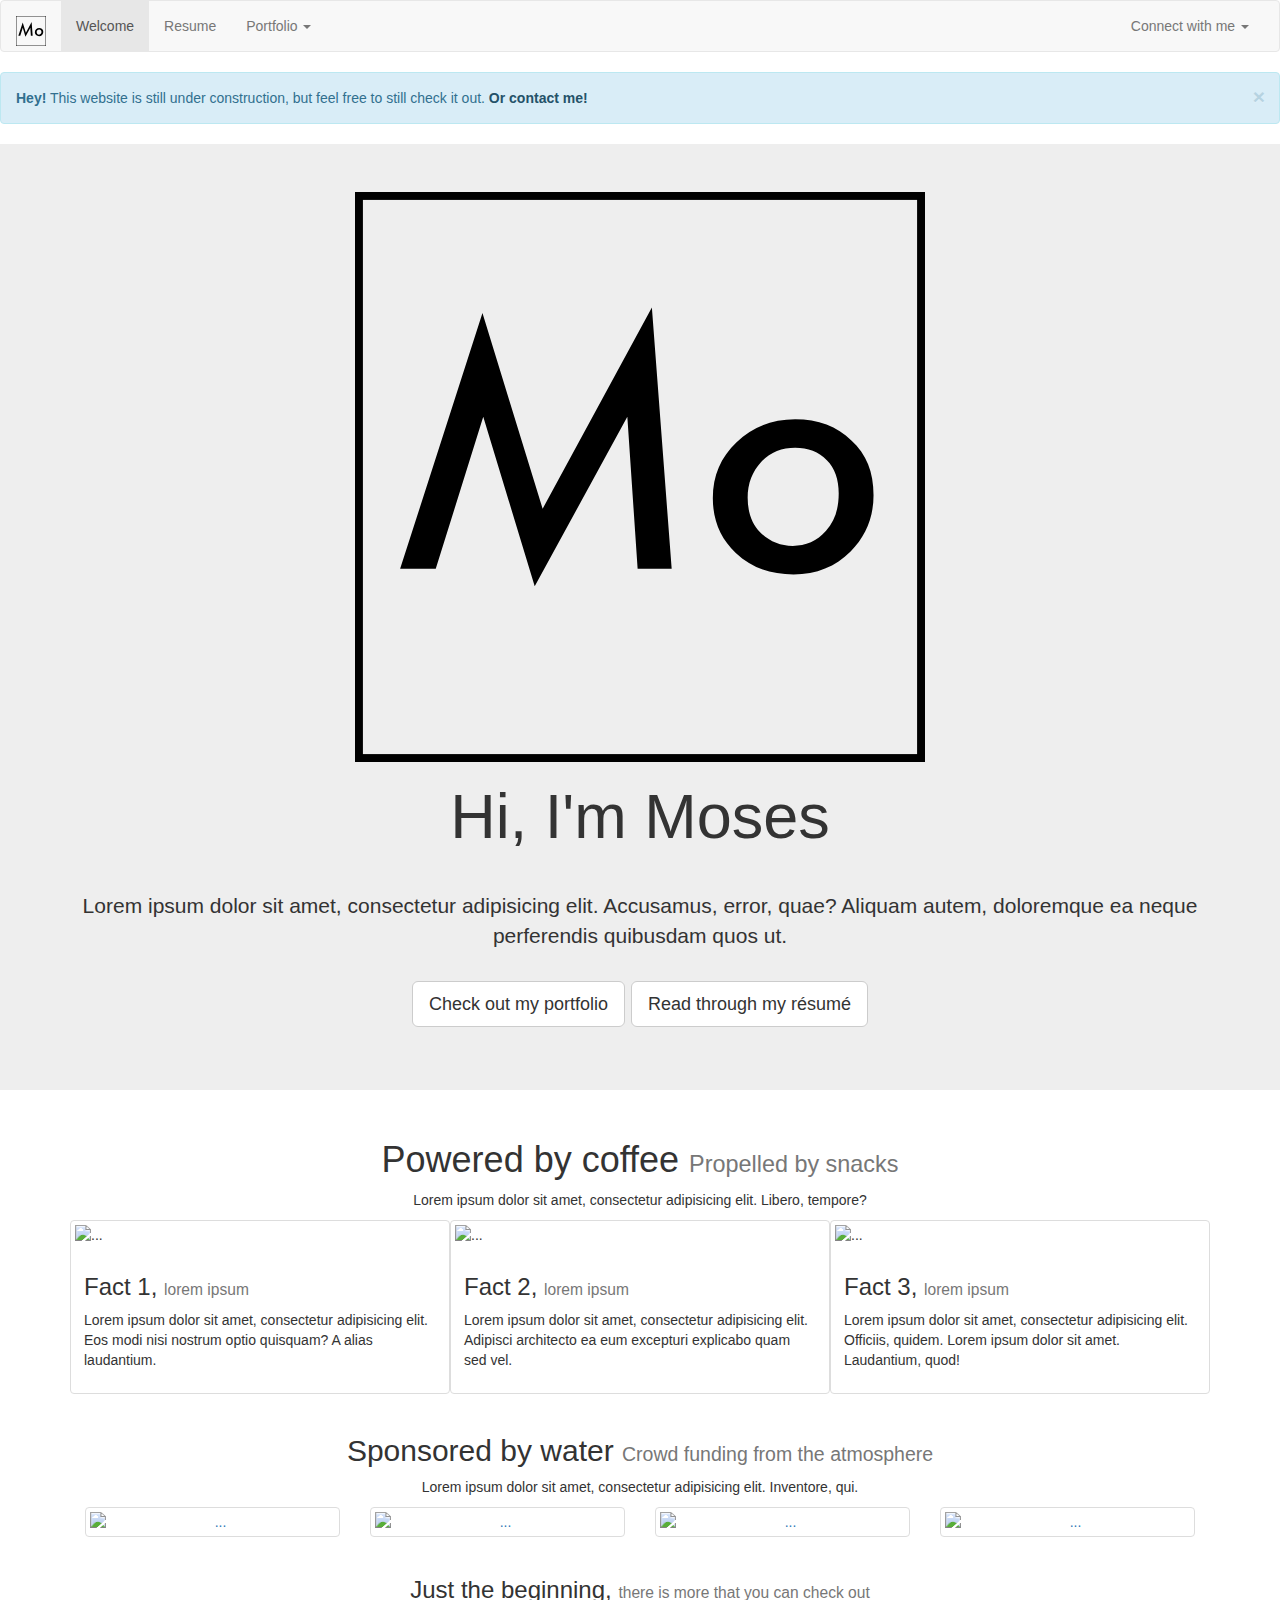
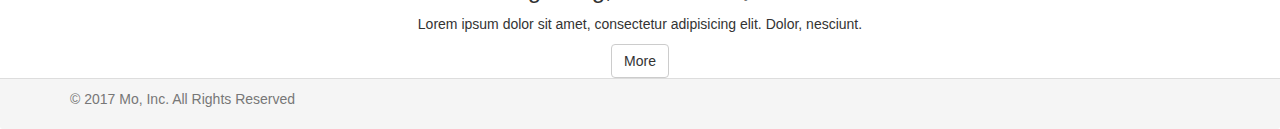
==== index.html @ 962c4f04 "Changed a anchor tag to button, and added an anchor next to a button" ====
<!DOCTYPE html>
<html lang="en">
<head>
    <meta charset="UTF-8">
    <title>Welcome</title>
    <link rel="apple-touch-icon" sizes="57x57" href="favicon/apple-icon-57x57.png">
    <link rel="apple-touch-icon" sizes="60x60" href="favicon/apple-icon-60x60.png">
    <link rel="apple-touch-icon" sizes="72x72" href="favicon/apple-icon-72x72.png">
    <link rel="apple-touch-icon" sizes="76x76" href="favicon/apple-icon-76x76.png">
    <link rel="apple-touch-icon" sizes="114x114" href="favicon/apple-icon-114x114.png">
    <link rel="apple-touch-icon" sizes="120x120" href="favicon/apple-icon-120x120.png">
    <link rel="apple-touch-icon" sizes="144x144" href="favicon/apple-icon-144x144.png">
    <link rel="apple-touch-icon" sizes="152x152" href="favicon/apple-icon-152x152.png">
    <link rel="apple-touch-icon" sizes="180x180" href="favicon/apple-icon-180x180.png">
    <link rel="icon" type="image/png" sizes="192x192"  href="favicon/android-icon-192x192.png">
    <link rel="icon" type="image/png" sizes="32x32" href="favicon/favicon-32x32.png">
    <link rel="icon" type="image/png" sizes="96x96" href="favicon/favicon-96x96.png">
    <link rel="icon" type="image/png" sizes="16x16" href="favicon/favicon-16x16.png">
    <link rel="manifest" href="favicon/manifest.json">
    <meta name="msapplication-TileColor" content="#ffffff">
    <meta name="msapplication-TileImage" content="../favicon/ms-icon-144x144.png">
    <meta name="theme-color" content="#ffffff">
    <meta name="viewport" content="width=device-width, initial-scale=1">
    <!-- Latest compiled and minified CSS -->
    <link rel="stylesheet" href="https://maxcdn.bootstrapcdn.com/bootstrap/3.3.7/css/bootstrap.min.css"
          integrity="sha384-BVYiiSIFeK1dGmJRAkycuHAHRg32OmUcww7on3RYdg4Va+PmSTsz/K68vbdEjh4u" crossorigin="anonymous">
    <!--Used only because I like how the IDE gives suggestions-->
    <link rel="stylesheet" href="css/bootstrap.min.css">
</head>
<body>

<!--Top navigation bar, with hamburger-->
<nav class="navbar navbar-default">
    <div class="container-fluid">
        <!-- Brand and toggle get grouped for better mobile display -->
        <div class="navbar-header">
            <button type="button" class="navbar-toggle collapsed" data-toggle="collapse"
                    data-target="#bs-example-navbar-collapse-1" aria-expanded="false">
                <span class="sr-only">Toggle navigation</span>
                <span class="icon-bar"></span>
                <span class="icon-bar"></span>
                <span class="icon-bar"></span>
            </button>
            <a class="navbar-brand" href="#">
                <!--<img src="img/masthead.svg" alt="Small brand logo" height="30px">-->
                <svg version="1.1" id="Layer_1" xmlns="http://www.w3.org/2000/svg" height="30px" alt="Small brand logo" xmlns:xlink="http://www.w3.org/1999/xlink" x="0px" y="0px" viewBox="0 0 72 72" style="enable-background:new 0 0 72 72;" xml:space="preserve">
                    <style type="text/css">
                        .st0 {
                            enable-background: new;
                        }

                        .st1 {
                            fill: none;
                            stroke: #000000;
                            stroke-width: 2;
                            stroke-miterlimit: 10;
                        }
                    </style>
                    <g class="st0">
                        <path d="M37.5,14.6l2.5,33h-4.3l-1.3-19.2L22.7,49.8l-6.5-21.4l-6,19.2H5.7l10.4-32.3L23.7,40L37.5,14.6z"/>
                        <path d="M65.5,38.3c0,2.8-1,5.2-2.9,7.1c-1.9,1.9-4.3,2.9-7.2,2.9c-3,0-5.4-0.9-7.3-2.7c-1.9-1.8-2.9-4.1-2.9-6.9
                            c0-2.9,1-5.2,3-7.1c2-1.9,4.5-2.9,7.4-2.9c2.9,0,5.3,0.9,7.1,2.7C64.6,33.1,65.5,35.4,65.5,38.3z M61.1,38.1c0-1.8-0.5-3.2-1.5-4.2
                            c-1-1.1-2.4-1.6-4-1.6c-1.7,0-3.2,0.6-4.3,1.8c-1.1,1.2-1.7,2.7-1.7,4.5c0,1.8,0.5,3.3,1.6,4.4c1.1,1.1,2.5,1.7,4.1,1.7
                            s3.1-0.6,4.2-1.9C60.6,41.6,61.1,40,61.1,38.1z"/>
                    </g>
                    <rect class="st1" width="72" height="72"/>
                </svg>
            </a>
        </div>

        <!-- Collect the nav links, forms, and other content for toggling -->
        <div class="collapse navbar-collapse" id="bs-example-navbar-collapse-1">
            <ul class="nav navbar-nav">
                <li class="active"><a href="#">Welcome <span class="sr-only">(current)</span></a></li>
                <li><a href="#">Resume</a></li>
                <li class="dropdown">
                    <a href="#" class="dropdown-toggle" data-toggle="dropdown" role="button" aria-haspopup="true"
                       aria-expanded="false">Portfolio <span class="caret"></span></a>
                    <ul class="dropdown-menu">
                        <li><a href="#">Action</a></li>
                        <li><a href="#">Another action</a></li>
                        <li><a href="#">Something else here</a></li>
                        <li role="separator" class="divider"></li>
                        <li><a href="#">Separated link</a></li>
                        <li role="separator" class="divider"></li>
                        <li><a href="#">One more separated link</a></li>
                    </ul>
                </li>
            </ul>
            <!--Dropdown with methods to connect-->
            <ul class="nav navbar-nav navbar-right">
                <li class="dropdown">
                    <a href="#" class="dropdown-toggle" data-toggle="dropdown" role="button" aria-haspopup="true"
                       aria-expanded="false">Connect with me <span class="caret"></span></a>
                    <ul class="dropdown-menu">
                        <li><a href="#">Email</a></li>
                        <li><a href="#">GitHub</a></li>
                        <li role="separator" class="divider"></li>
                        <li><a href="#">Facebook</a></li>
                        <li><a href="#">Twitter</a></li>
                    </ul>
                </li>
            </ul>
        </div><!-- /.navbar-collapse -->
    </div><!-- /.container-fluid -->
</nav>
<main>

    <!--An alert, informing the user that this website is still very much still under construction-->
    <div class="alert alert-info alert-dismissible" role="alert">
        <button type="button" class="close" data-dismiss="alert" aria-label="Close"><span
                aria-hidden="true">&times;</span></button>
        <strong>Hey!</strong> This website is still under construction, but feel free to still check it out.
        <a href="#" class="alert-link"> Or contact me!</a>
    </div>

    <!--Adding in a modal, because why not?-->
    <div class="modal fade" id="resumeModal" tabindex="-1" role="dialog" aria-labelledby="myModalLabel">
        <div class="modal-dialog" role="document">
            <div class="modal-content">
                <div class="modal-header">
                    <button type="button" class="close" data-dismiss="modal" aria-label="Close"><span
                            aria-hidden="true">&times;</span>
                    </button>
                    <h4 class="modal-title" id="resumeModalLabel">Résumé</h4>
                </div>
                <div class="modal-body">
                    Lorem ipsum dolor sit amet, consectetur adipisicing elit. A accusamus ad aliquid at autem, cum,
                    cumque cupiditate dignissimos et exercitationem facere impedit ipsa maiores molestias nam nemo neque
                    nihil nisi nostrum officia placeat praesentium recusandae reiciendis repudiandae sequi soluta sunt
                    tenetur vitae voluptas voluptate. Accusantium ad adipisci corporis dolorum, error eveniet expedita
                    ipsum, laudantium nesciunt officia provident temporibus. Amet asperiores autem debitis facilis,
                    illum libero maxime provident quaerat quam voluptatibus. Ab accusamus architecto at consequatur
                    cumque debitis earum fugiat harum in ipsam iste iure laboriosam libero magni natus neque odio
                    pariatur, porro quas quasi quia quod rem velit voluptatem voluptatum!
                </div>
                <div class="modal-footer">
                    <button type="button" class="btn btn-default" data-dismiss="modal">Close</button>
                    <a class="btn btn-primary" href="resume.html" role="button">Read more</a>
                </div>
            </div>
        </div>
    </div>

    <!--Jumbotron, with a gray out, some bottom text too featuring 4 images and a button-->
    <div class="row">
        <div class="jumbotron">
            <div class="container center-block text-center">
                <!--<img src="img/masthead.svg" alt="Brand logo"width="50%" class="center-block">-->
                <svg version="1.1" id="Layer_1" xmlns="http://www.w3.org/2000/svg" width="50%" class="center-block" xmlns:xlink="http://www.w3.org/1999/xlink" x="0px" y="0px" viewBox="0 0 72 72" style="enable-background:new 0 0 72 72;" xml:space="preserve">
                    <style type="text/css">
                        .st0 {
                            enable-background: new;
                        }

                        .st1 {
                            fill: none;
                            stroke: #000000;
                            stroke-width: 2;
                            stroke-miterlimit: 10;
                        }
                    </style>
                    <g class="st0">
                        <path d="M37.5,14.6l2.5,33h-4.3l-1.3-19.2L22.7,49.8l-6.5-21.4l-6,19.2H5.7l10.4-32.3L23.7,40L37.5,14.6z"/>
                        <path d="M65.5,38.3c0,2.8-1,5.2-2.9,7.1c-1.9,1.9-4.3,2.9-7.2,2.9c-3,0-5.4-0.9-7.3-2.7c-1.9-1.8-2.9-4.1-2.9-6.9
                            c0-2.9,1-5.2,3-7.1c2-1.9,4.5-2.9,7.4-2.9c2.9,0,5.3,0.9,7.1,2.7C64.6,33.1,65.5,35.4,65.5,38.3z M61.1,38.1c0-1.8-0.5-3.2-1.5-4.2
                            c-1-1.1-2.4-1.6-4-1.6c-1.7,0-3.2,0.6-4.3,1.8c-1.1,1.2-1.7,2.7-1.7,4.5c0,1.8,0.5,3.3,1.6,4.4c1.1,1.1,2.5,1.7,4.1,1.7
                            s3.1-0.6,4.2-1.9C60.6,41.6,61.1,40,61.1,38.1z"/>
                    </g>
                    <rect class="st1" width="72" height="72"/>
                </svg>
                <h1>Hi, I'm Moses</h1>
                <p>
                    <br>
                    <span>Lorem ipsum dolor sit amet, consectetur adipisicing elit. Accusamus, error, quae? Aliquam autem, doloremque ea neque perferendis quibusdam quos ut.</span>
                    <br><br>
                    <a class="btn btn-default btn-lg" href="portfolio.html" role="button">Check out my portfolio</a>
                    <button  type="button" class="btn btn-default btn-lg" role="button" data-toggle="modal"
                       data-target="#resumeModal">Read through my résumé</button>
                </p>
            </div>
        </div>
    </div>
    <div class="row">
        <div class="center-block container text-center">
            <h1>Powered by coffee
                <small>Propelled by snacks</small>
            </h1>
            <p>Lorem ipsum dolor sit amet, consectetur adipisicing elit. Libero, tempore?</p>
        </div>
    </div>
    <div class="row">
        <div class="container">
            <div class="thumbnail col-md-4 col-xs-12">
                <img src="http://placehold.it/160?text=Fact+1" alt="...">
                <div class="caption">
                    <h3>Fact 1,
                        <small>lorem ipsum</small>
                    </h3>
                    <p>Lorem ipsum dolor sit amet, consectetur adipisicing elit. Eos modi nisi nostrum optio quisquam? A
                        alias laudantium.</p>
                </div>
            </div>
            <div class="thumbnail col-md-4 col-xs-12">
                <img src="http://placehold.it/160?text=Fact+2" alt="...">
                <div class="caption">
                    <h3>Fact 2,
                        <small>lorem ipsum</small>
                    </h3>
                    <p>Lorem ipsum dolor sit amet, consectetur adipisicing elit. Adipisci architecto ea eum excepturi
                        explicabo quam sed vel.</p>
                </div>
            </div>
            <div class="thumbnail col-md-4 col-xs-12">
                <img src="http://placehold.it/160?text=Fact+3" alt="...">
                <div class="caption">
                    <h3>Fact 3,
                        <small>lorem ipsum</small>
                    </h3>
                    <p>Lorem ipsum dolor sit amet, consectetur adipisicing elit. Officiis, quidem. Lorem ipsum dolor sit
                        amet. Laudantium, quod!</p>
                </div>
            </div>
        </div>
    </div>
    <div class="row">
        <div class="center-block text-center container-fluid">
            <h2>Sponsored by water
                <small>Crowd funding from the atmosphere</small>
            </h2>
            <p>Lorem ipsum dolor sit amet, consectetur adipisicing elit. Inventore, qui.</p>
        </div>
        <div class="row text-center">
            <div class="container">
                <div class="col-md-3 col-xs-12">
                    <p>
                        <a href="#" class="thumbnail">
                            <img src="http://placehold.it/160?text=Project+1" alt="...">
                        </a>
                    </p>
                </div>
                <div class="col-md-3 col-xs-12">
                    <p>
                        <a href="#" class="thumbnail">
                            <img src="http://placehold.it/160?text=Project+2" alt="...">
                        </a>
                    </p>
                </div>
                <div class="col-md-3 col-xs-12">
                    <p>
                        <a href="#" class="thumbnail">
                            <img src="http://placehold.it/160?text=Project+3" alt="...">
                        </a>
                    </p>
                </div>
                <div class="col-md-3 col-xs-12">
                    <p>
                        <a href="#" class="thumbnail">
                            <img src="http://placehold.it/160?text=Project+4" alt="...">
                        </a>
                    </p>
                </div>
            </div>
            <div class="container-fluid">
                <h3>Just the beginning,
                    <small> there is more that you can check out</small>
                </h3>
                <p>Lorem ipsum dolor sit amet, consectetur adipisicing elit. Dolor, nesciunt.</p>
                <a class="btn btn-default btn-md" href="#" role="button">More</a>
            </div>
        </div>
    </div>
</main>

<footer class="panel-footer">
    <div class="container">
        <p class="text-muted">
            &copy 2017 Mo, Inc. All Rights Reserved
        </p>
    </div>
</footer>


<!--Latest and minified JQuery-->
<script src="https://code.jquery.com/jquery-3.2.1.min.js"
        integrity="sha256-hwg4gsxgFZhOsEEamdOYGBf13FyQuiTwlAQgxVSNgt4=" crossorigin="anonymous"></script>
<!-- Latest compiled and minified JavaScript -->
<script src="https://maxcdn.bootstrapcdn.com/bootstrap/3.3.7/js/bootstrap.min.js"
        integrity="sha384-Tc5IQib027qvyjSMfHjOMaLkfuWVxZxUPnCJA7l2mCWNIpG9mGCD8wGNIcPD7Txa"
        crossorigin="anonymous"></script>
<!--Script tag opening custom JS-->
<script src="js/js_script.js"></script>
</body>
</html>
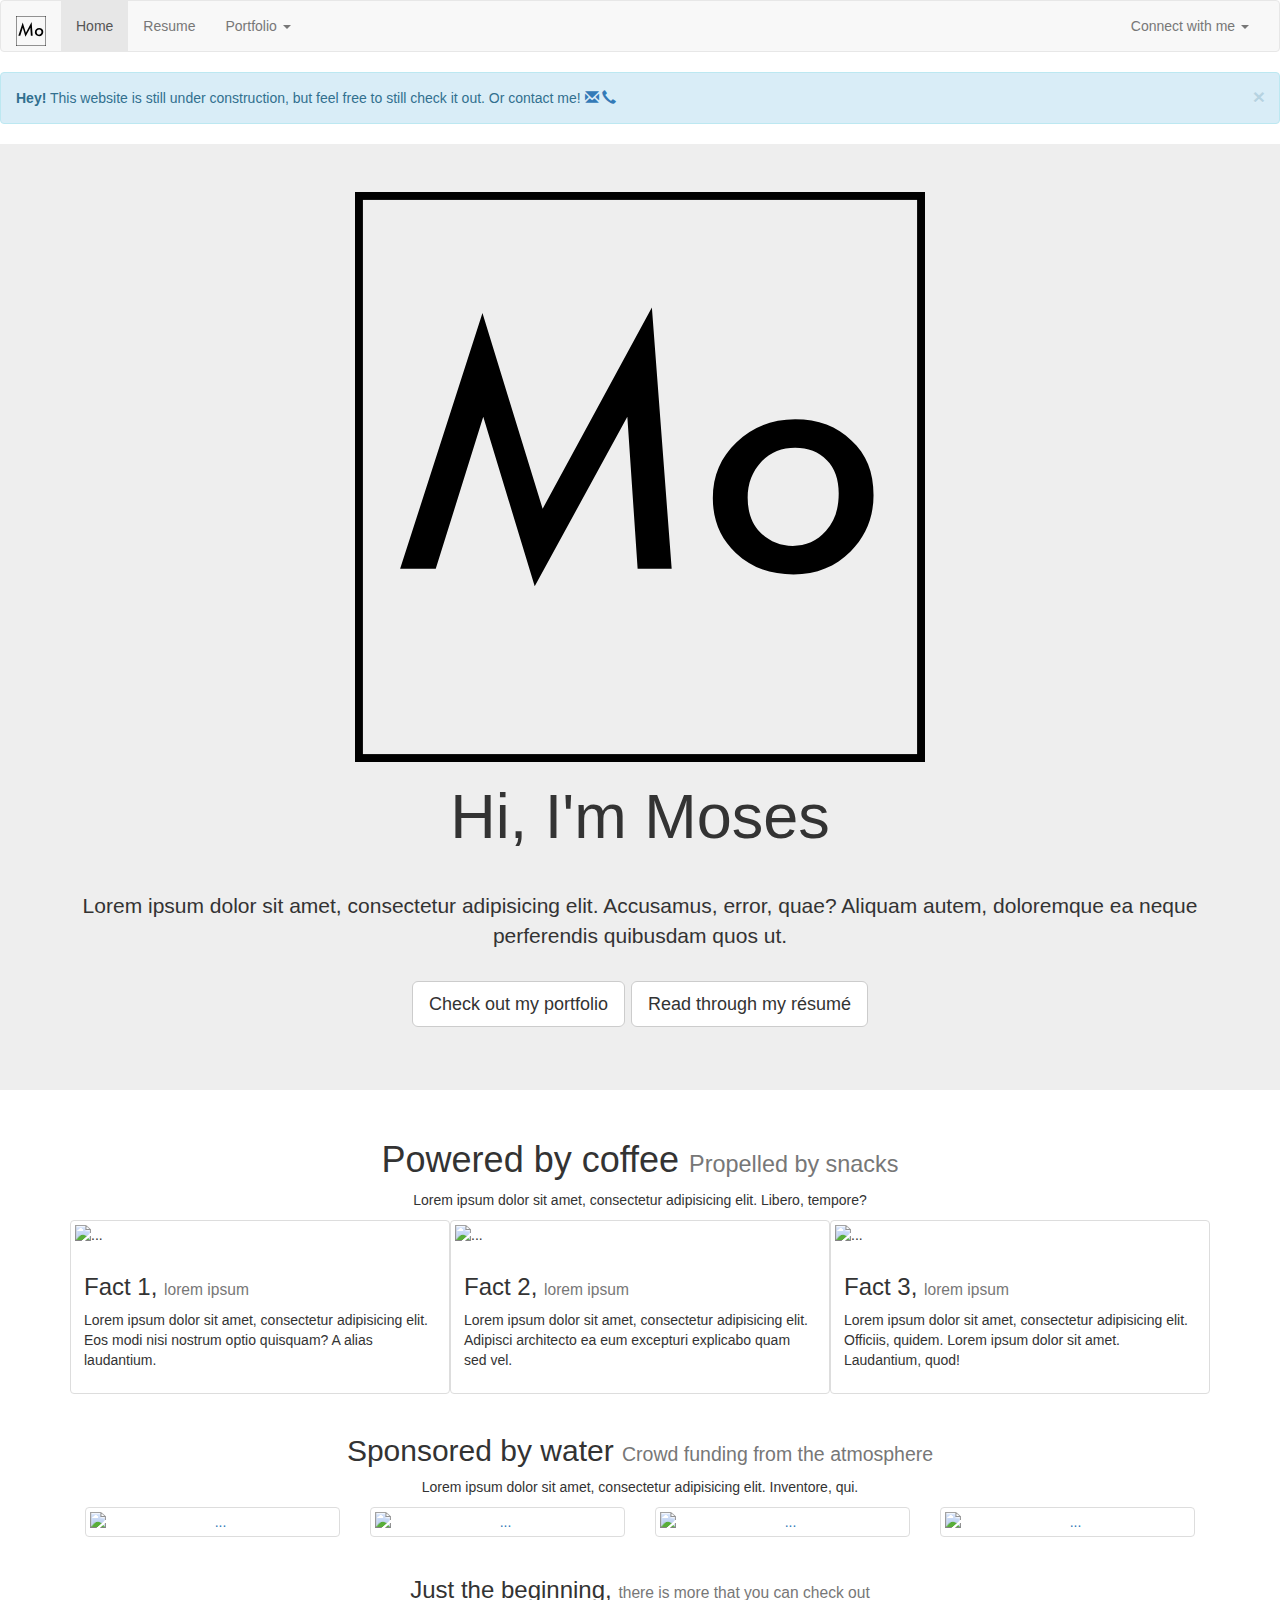
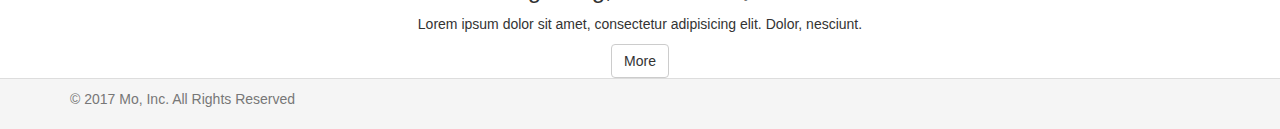
==== commit 432185f3: "Dropdown menus now activate on hover, and connect with me is displaying proper text, as well as stan" ====
--- a/index.html
+++ b/index.html
@@ -3,6 +3,7 @@
 <head>
     <meta charset="UTF-8">
     <title>Welcome</title>
+    <!--A lot of favicons links, for cross browser support-->
     <link rel="apple-touch-icon" sizes="57x57" href="favicon/apple-icon-57x57.png">
     <link rel="apple-touch-icon" sizes="60x60" href="favicon/apple-icon-60x60.png">
     <link rel="apple-touch-icon" sizes="72x72" href="favicon/apple-icon-72x72.png">
@@ -20,12 +21,15 @@
     <meta name="msapplication-TileColor" content="#ffffff">
     <meta name="msapplication-TileImage" content="../favicon/ms-icon-144x144.png">
     <meta name="theme-color" content="#ffffff">
+
     <meta name="viewport" content="width=device-width, initial-scale=1">
     <!-- Latest compiled and minified CSS -->
     <link rel="stylesheet" href="https://maxcdn.bootstrapcdn.com/bootstrap/3.3.7/css/bootstrap.min.css"
           integrity="sha384-BVYiiSIFeK1dGmJRAkycuHAHRg32OmUcww7on3RYdg4Va+PmSTsz/K68vbdEjh4u" crossorigin="anonymous">
     <!--Used only because I like how the IDE gives suggestions-->
     <link rel="stylesheet" href="css/bootstrap.min.css">
+    <link rel="stylesheet" href="css/style.css">
+
 </head>
 <body>
 
@@ -41,8 +45,7 @@
                 <span class="icon-bar"></span>
                 <span class="icon-bar"></span>
             </button>
-            <a class="navbar-brand" href="#">
-                <!--<img src="img/masthead.svg" alt="Small brand logo" height="30px">-->
+            <a class="navbar-brand" href="index.html">
                 <svg version="1.1" id="Layer_1" xmlns="http://www.w3.org/2000/svg" height="30px" alt="Small brand logo" xmlns:xlink="http://www.w3.org/1999/xlink" x="0px" y="0px" viewBox="0 0 72 72" style="enable-background:new 0 0 72 72;" xml:space="preserve">
                     <style type="text/css">
                         .st0 {
@@ -64,17 +67,17 @@
                             s3.1-0.6,4.2-1.9C60.6,41.6,61.1,40,61.1,38.1z"/>
                     </g>
                     <rect class="st1" width="72" height="72"/>
-                </svg>
-            </a>
-        </div>
+                </svg><!--svg-->
+            </a><!--navbar-brand-->
+        </div><!--navbar-header-->
 
         <!-- Collect the nav links, forms, and other content for toggling -->
         <div class="collapse navbar-collapse" id="bs-example-navbar-collapse-1">
             <ul class="nav navbar-nav">
-                <li class="active"><a href="#">Welcome <span class="sr-only">(current)</span></a></li>
-                <li><a href="#">Resume</a></li>
+                <li class="active"><a href="index.html">Home<span class="sr-only">(current)</span></a></li>
+                <li><a href="resume.html">Resume</a></li>
                 <li class="dropdown">
-                    <a href="#" class="dropdown-toggle" data-toggle="dropdown" role="button" aria-haspopup="true"
+                    <a href="portfolio.html" class="dropdown-toggle" data-toggle="dropdown" role="button" aria-haspopup="true"
                        aria-expanded="false">Portfolio <span class="caret"></span></a>
                     <ul class="dropdown-menu">
                         <li><a href="#">Action</a></li>
@@ -84,25 +87,25 @@
                         <li><a href="#">Separated link</a></li>
                         <li role="separator" class="divider"></li>
                         <li><a href="#">One more separated link</a></li>
-                    </ul>
-                </li>
-            </ul>
+                    </ul><!--dropdown-menu-->
+                </li><!--dropdown-->
+            </ul><!--navbar-nav-->
             <!--Dropdown with methods to connect-->
             <ul class="nav navbar-nav navbar-right">
                 <li class="dropdown">
                     <a href="#" class="dropdown-toggle" data-toggle="dropdown" role="button" aria-haspopup="true"
                        aria-expanded="false">Connect with me <span class="caret"></span></a>
                     <ul class="dropdown-menu">
-                        <li><a href="#">Email</a></li>
-                        <li><a href="#">GitHub</a></li>
+                        <li><a href="mailto:mosesf@outlook.com?Subject=Hi%20Moses" target="_top">Email</a></li>
+                        <li><a href="https://github.com/mrmosesf">GitHub</a></li>
                         <li role="separator" class="divider"></li>
-                        <li><a href="#">Facebook</a></li>
-                        <li><a href="#">Twitter</a></li>
+                        <li><a href="https://www.facebook.com/moses.franco">Facebook</a></li>
+                        <li><a href="https://twitter.com/moseseseses">Twitter</a></li>
                     </ul>
-                </li>
-            </ul>
-        </div><!-- /.navbar-collapse -->
-    </div><!-- /.container-fluid -->
+                </li><!--dropdown-->
+            </ul><!--navbar-right-->
+        </div><!--navbar-collapse -->
+    </div><!--container-fluid -->
 </nav>
 <main>
 
@@ -110,8 +113,9 @@
     <div class="alert alert-info alert-dismissible" role="alert">
         <button type="button" class="close" data-dismiss="alert" aria-label="Close"><span
                 aria-hidden="true">&times;</span></button>
-        <strong>Hey!</strong> This website is still under construction, but feel free to still check it out.
-        <a href="#" class="alert-link"> Or contact me!</a>
+        <strong>Hey!</strong> This website is still under construction, but feel free to still check it out. Or contact me!
+        <a href="mailto:mosesf@outlook.com?Subject=Hi%20Moses"><span class="glyphicon glyphicon-envelope" aria-hidden="true"> </span></a>
+        <a href="tel:210-418-0614"><span class="glyphicon glyphicon-earphone" aria-hidden="true"> </span></a>
     </div>
 
     <!--Adding in a modal, because why not?-->
@@ -137,10 +141,10 @@
                 <div class="modal-footer">
                     <button type="button" class="btn btn-default" data-dismiss="modal">Close</button>
                     <a class="btn btn-primary" href="resume.html" role="button">Read more</a>
-                </div>
-            </div>
-        </div>
-    </div>
+                </div><!--modal-footer-->
+            </div><!--modal-content-->
+        </div><!--model-dialog-->
+    </div><!--modal-fade-->
 
     <!--Jumbotron, with a gray out, some bottom text too featuring 4 images and a button-->
     <div class="row">
@@ -178,17 +182,17 @@
                     <button  type="button" class="btn btn-default btn-lg" role="button" data-toggle="modal"
                        data-target="#resumeModal">Read through my résumé</button>
                 </p>
-            </div>
-        </div>
-    </div>
+            </div><!--center-block-->
+        </div><!--jumbotron-->
+    </div><!--row-->
     <div class="row">
         <div class="center-block container text-center">
             <h1>Powered by coffee
                 <small>Propelled by snacks</small>
             </h1>
             <p>Lorem ipsum dolor sit amet, consectetur adipisicing elit. Libero, tempore?</p>
-        </div>
-    </div>
+        </div><!--center-block-->
+    </div><!--row-->
     <div class="row">
         <div class="container">
             <div class="thumbnail col-md-4 col-xs-12">
@@ -220,9 +224,9 @@
                     <p>Lorem ipsum dolor sit amet, consectetur adipisicing elit. Officiis, quidem. Lorem ipsum dolor sit
                         amet. Laudantium, quod!</p>
                 </div>
-            </div>
-        </div>
-    </div>
+            </div><!--thumbnail-->
+        </div><!--container-->
+    </div><!--row-->
     <div class="row">
         <div class="center-block text-center container-fluid">
             <h2>Sponsored by water
@@ -267,18 +271,20 @@
                 </h3>
                 <p>Lorem ipsum dolor sit amet, consectetur adipisicing elit. Dolor, nesciunt.</p>
                 <a class="btn btn-default btn-md" href="#" role="button">More</a>
-            </div>
+            </div><!--container-fluid-->
+        </div><!--text-center-->
+    </div><!--row-->
+</main>
+
+<div class="row">
+    <footer class="panel-footer">
+        <div class="container">
+            <p class="text-muted">
+                &copy 2017 Mo, Inc. All Rights Reserved
+            </p>
         </div>
-    </div>
-</main>
-
-<footer class="panel-footer">
-    <div class="container">
-        <p class="text-muted">
-            &copy 2017 Mo, Inc. All Rights Reserved
-        </p>
-    </div>
-</footer>
+    </footer><!--panel-footer-->
+</div><!--row-->
 
 
 <!--Latest and minified JQuery-->
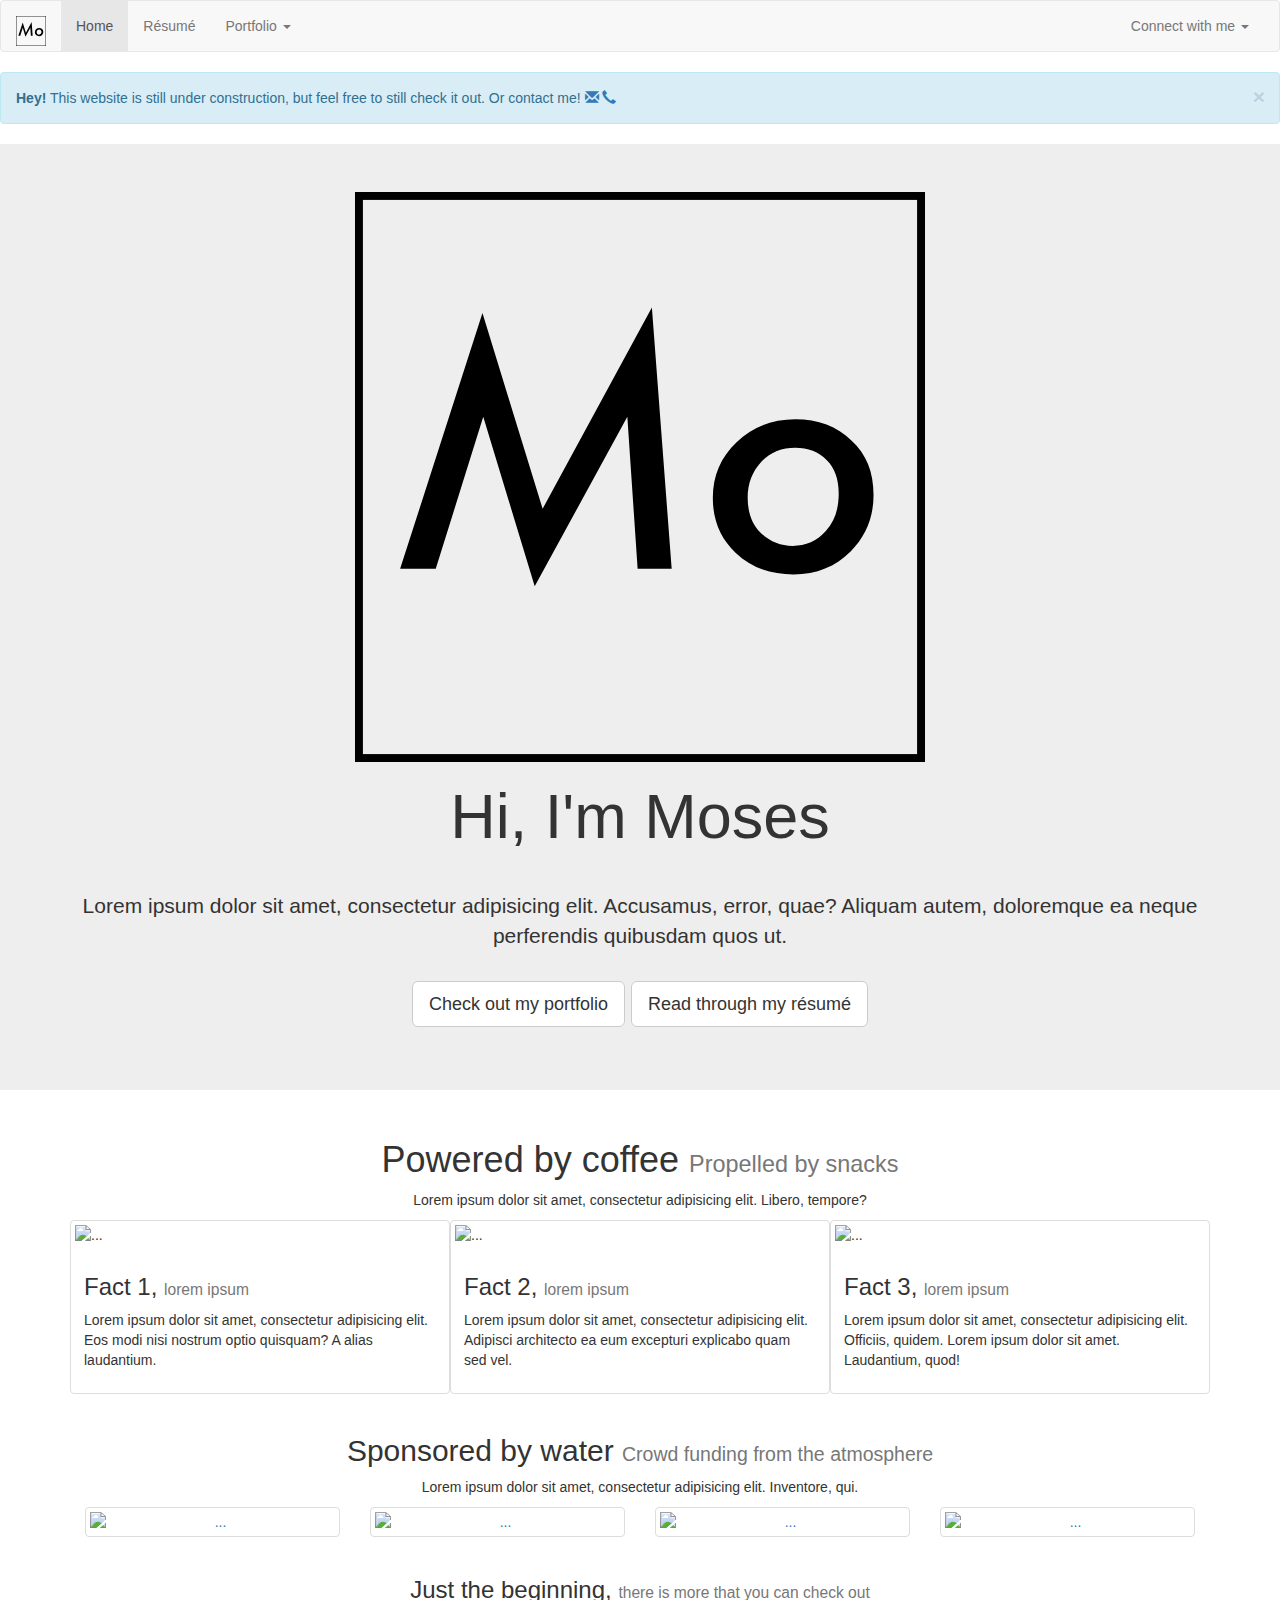
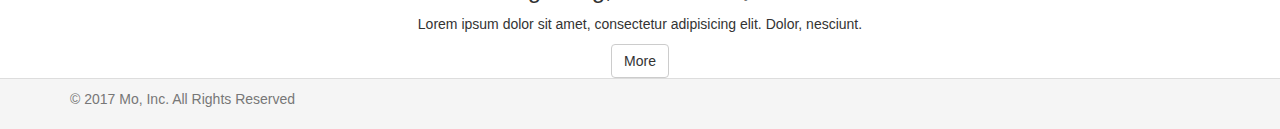
==== commit 6472fcc3: "Experimented with some text alignment" ====
--- a/index.html
+++ b/index.html
@@ -75,9 +75,9 @@
         <div class="collapse navbar-collapse" id="bs-example-navbar-collapse-1">
             <ul class="nav navbar-nav">
                 <li class="active"><a href="index.html">Home<span class="sr-only">(current)</span></a></li>
-                <li><a href="resume.html">Resume</a></li>
+                <li><a href="resume.html">Résumé</a></li>
                 <li class="dropdown">
-                    <a href="portfolio.html" class="dropdown-toggle" data-toggle="dropdown" role="button" aria-haspopup="true"
+                    <a href="portfolio.html" class="dropdown-toggle disabled" data-toggle="dropdown" role="button" aria-haspopup="true"
                        aria-expanded="false">Portfolio <span class="caret"></span></a>
                     <ul class="dropdown-menu">
                         <li><a href="#">Action</a></li>
@@ -96,11 +96,12 @@
                     <a href="#" class="dropdown-toggle" data-toggle="dropdown" role="button" aria-haspopup="true"
                        aria-expanded="false">Connect with me <span class="caret"></span></a>
                     <ul class="dropdown-menu">
+                        <li><a href="tel:210-418-0614">Call</a></li>
                         <li><a href="mailto:mosesf@outlook.com?Subject=Hi%20Moses" target="_top">Email</a></li>
+                        <li role="separator" class="divider"></li>
                         <li><a href="https://github.com/mrmosesf">GitHub</a></li>
-                        <li role="separator" class="divider"></li>
+                        <li><a href="https://twitter.com/moseseseses">Twitter</a></li>
                         <li><a href="https://www.facebook.com/moses.franco">Facebook</a></li>
-                        <li><a href="https://twitter.com/moseseseses">Twitter</a></li>
                     </ul>
                 </li><!--dropdown-->
             </ul><!--navbar-right-->
@@ -227,8 +228,8 @@
             </div><!--thumbnail-->
         </div><!--container-->
     </div><!--row-->
-    <div class="row">
-        <div class="center-block text-center container-fluid">
+    <div class="row text-center">
+        <div class="center-block container-fluid">
             <h2>Sponsored by water
                 <small>Crowd funding from the atmosphere</small>
             </h2>
@@ -265,14 +266,16 @@
                     </p>
                 </div>
             </div>
-            <div class="container-fluid">
-                <h3>Just the beginning,
-                    <small> there is more that you can check out</small>
-                </h3>
-                <p>Lorem ipsum dolor sit amet, consectetur adipisicing elit. Dolor, nesciunt.</p>
-                <a class="btn btn-default btn-md" href="#" role="button">More</a>
-            </div><!--container-fluid-->
-        </div><!--text-center-->
+        </div><!--container-->
+    </div><!--row-->
+    <div class="row text-center">
+        <div class="container-fluid">
+            <h3>Just the beginning,
+                <small> there is more that you can check out</small>
+            </h3>
+            <p>Lorem ipsum dolor sit amet, consectetur adipisicing elit. Dolor, nesciunt.</p>
+            <a class="btn btn-default btn-md" href="#" role="button">More</a>
+        </div><!--container-->
     </div><!--row-->
 </main>
 
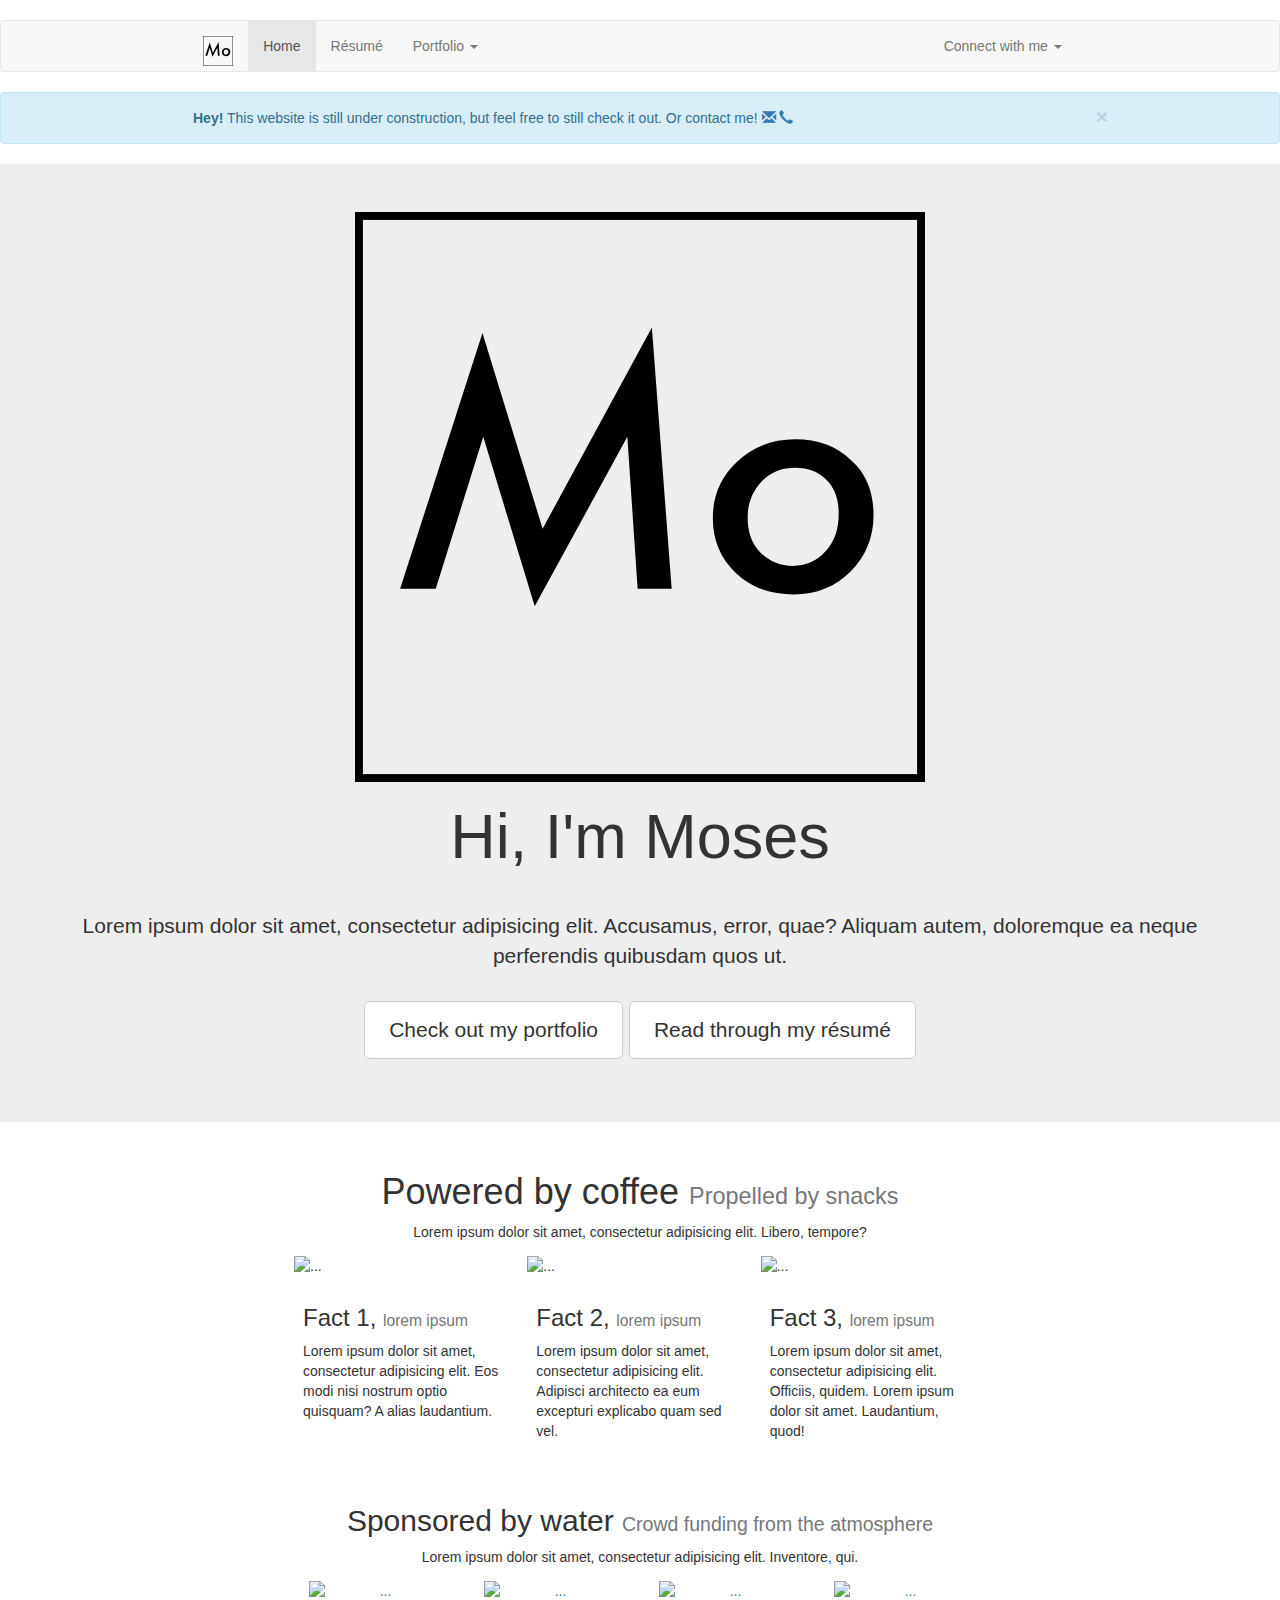
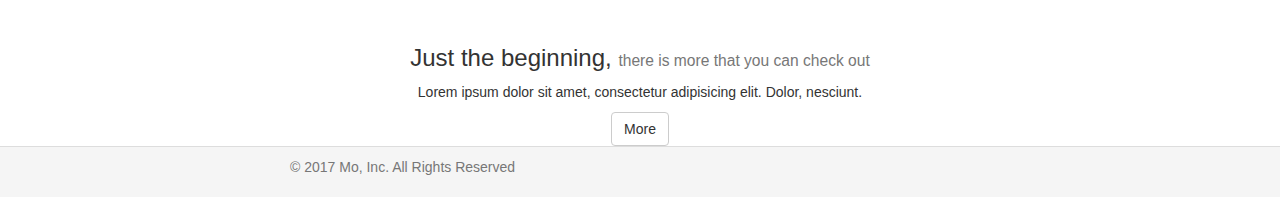
==== commit 939f89b6: "Touching portfolio, on mobile devices, no longer activates that link" ====
--- a/index.html
+++ b/index.html
@@ -77,7 +77,7 @@
                 <li class="active"><a href="index.html">Home<span class="sr-only">(current)</span></a></li>
                 <li><a href="resume.html">Résumé</a></li>
                 <li class="dropdown">
-                    <a href="portfolio.html" class="dropdown-toggle disabled" data-toggle="dropdown" role="button" aria-haspopup="true"
+                    <a href="portfolio.html" id="specialDropdown" class="dropdown-toggle disabled" data-toggle="dropdown" role="button" aria-haspopup="true"
                        aria-expanded="false">Portfolio <span class="caret"></span></a>
                     <ul class="dropdown-menu">
                         <li><a href="#">Action</a></li>
@@ -275,7 +275,7 @@
             </h3>
             <p>Lorem ipsum dolor sit amet, consectetur adipisicing elit. Dolor, nesciunt.</p>
             <a class="btn btn-default btn-md" href="#" role="button">More</a>
-        </div><!--container-->
+        </div><!--container-fluid-->
     </div><!--row-->
 </main>
 
--- a/css/style.css
+++ b/css/style.css
@@ -0,0 +1,89 @@
+/* Space out content a bit */
+body {
+    padding-top: 20px;
+    padding-bottom: 20px;
+}
+/* Everything but the jumbotron gets side spacing for mobile first views */
+.header,
+.marketing,
+.footer,
+.navbar {
+    padding-right: 15px;
+    padding-left: 15px;
+}
+/* Custom page header */
+.header {
+    padding-bottom: 20px;
+    border-bottom: 1px solid #e5e5e5;
+}
+/* Make the masthead heading the same height as the navigation */
+.header h3 {
+    margin-top: 0;
+    margin-bottom: 0;
+    line-height: 40px;
+}
+/* Custom page footer */
+.footer {
+    padding-top: 19px;
+    color: #777;
+    border-top: 1px solid #e5e5e5;
+}
+/* Customize container */
+@media (min-width: 768px) {
+    .container {
+        max-width: 730px;
+    }
+}
+.container-narrow > hr {
+    margin: 30px 0;
+}
+/* Main marketing message and sign up button */
+.jumbotron {
+    text-align: center;
+    border-bottom: 1px solid #e5e5e5;
+}
+.jumbotron .btn {
+    padding: 14px 24px;
+    font-size: 21px;
+}
+/* Supporting marketing content */
+.marketing {
+    margin: 40px 0;
+}
+.marketing p + h4 {
+    margin-top: 28px;
+}
+/* Responsive: Portrait tablets and up */
+@media screen and (min-width: 768px) {
+    /* Remove the padding we set earlier */
+    .header,
+    .marketing,
+    .footer {
+        padding-right: 0;
+        padding-left: 0;
+    }
+    .navbar>.container-fluid,
+    .alert {
+        padding-left: 15%;
+        padding-right: 15%;
+    }
+    /* Space out the masthead */
+    .header {
+        margin-bottom: 30px;
+    }
+    /* Remove the bottom border on the jumbotron for visual effect */
+    .jumbotron {
+        border-bottom: 0;
+    }
+}
+
+/*Dropdown menus display on hover for desktops, not mobile*/
+@media (min-width: 979px) {
+    ul.nav li.dropdown:hover > ul.dropdown-menu {
+        display: block;
+    }
+}
+
+.thumbnail{
+    border: hidden;
+}